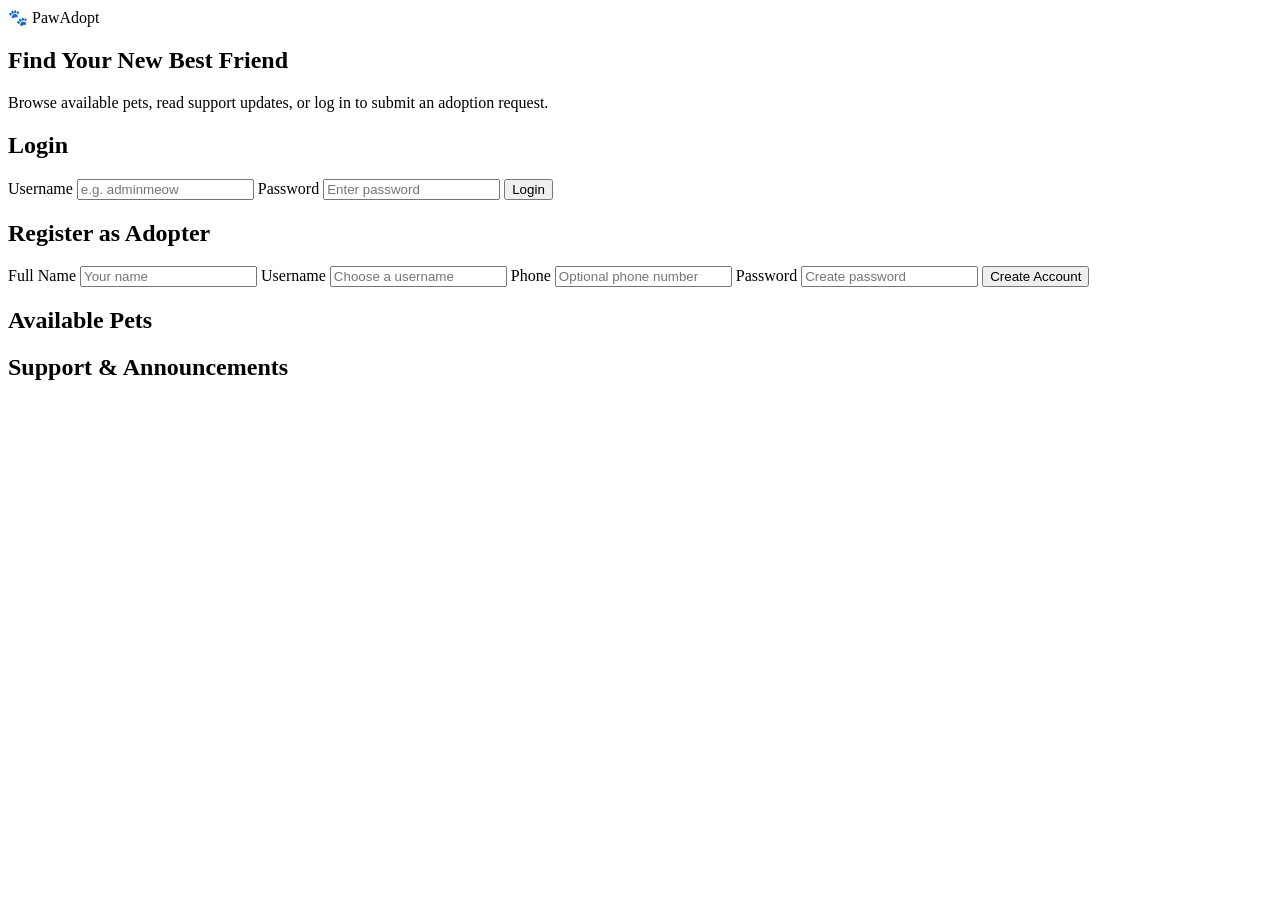
==== index.html @ 3661c46a "Add files via upload" ====
<!DOCTYPE html>
<html lang="en">
<head>
  <meta charset="UTF-8" />
  <meta name="viewport" content="width=device-width, initial-scale=1.0" />
  <title>PawAdopt — Pet Adoption Platform</title>
  <link rel="stylesheet" href="css/style.css" />
</head>
<body data-page="index">
  <header class="navbar">
    <div class="brand">🐾 PawAdopt</div>
    <nav class="nav-links" id="navLinks"></nav>
  </header>

  <main class="container">
    <div id="alertBox" class="alert hidden"></div>

    <section class="hero">
      <div>
        <h1>Find Your New Best Friend</h1>
        <p>Browse available pets, read support updates, or log in to submit an adoption request.</p>
      </div>
    </section>

    <!-- Login & Register Section -->
    <section class="auth-grid" id="authSection">
      <div class="card">
        <h2>Login</h2>
        <form id="loginForm">
          <label for="loginUsername">Username</label>
          <input type="text" id="loginUsername" required placeholder="e.g. adminmeow" />

          <label for="loginPassword">Password</label>
          <input type="password" id="loginPassword" required placeholder="Enter password" />

          <button type="submit" class="btn btn-primary">Login</button>
        </form>
      </div>

      <div class="card">
        <h2>Register as Adopter</h2>
        <form id="registerForm">
          <label for="regName">Full Name</label>
          <input type="text" id="regName" required placeholder="Your name" />

          <label for="regUsername">Username</label>
          <input type="text" id="regUsername" required placeholder="Choose a username" />

          <label for="regPhone">Phone</label>
          <input type="text" id="regPhone" placeholder="Optional phone number" />

          <label for="regPassword">Password</label>
          <input type="password" id="regPassword" required placeholder="Create password" />

          <button type="submit" class="btn btn-secondary">Create Account</button>
        </form>
      </div>
    </section>

    <!-- Available Pets Catalog -->
    <section class="section">
      <div class="section-header">
        <h2>Available Pets</h2>
      </div>
      <div id="petsContainer" class="cards-grid"></div>
    </section>

    <!-- Support Updates -->
    <section class="section">
      <div class="section-header">
        <h2>Support & Announcements</h2>
      </div>
      <div id="supportContainer" class="stack-list"></div>
    </section>
  </main>

  <script src="js/app.js"></script>
</body>
</html>
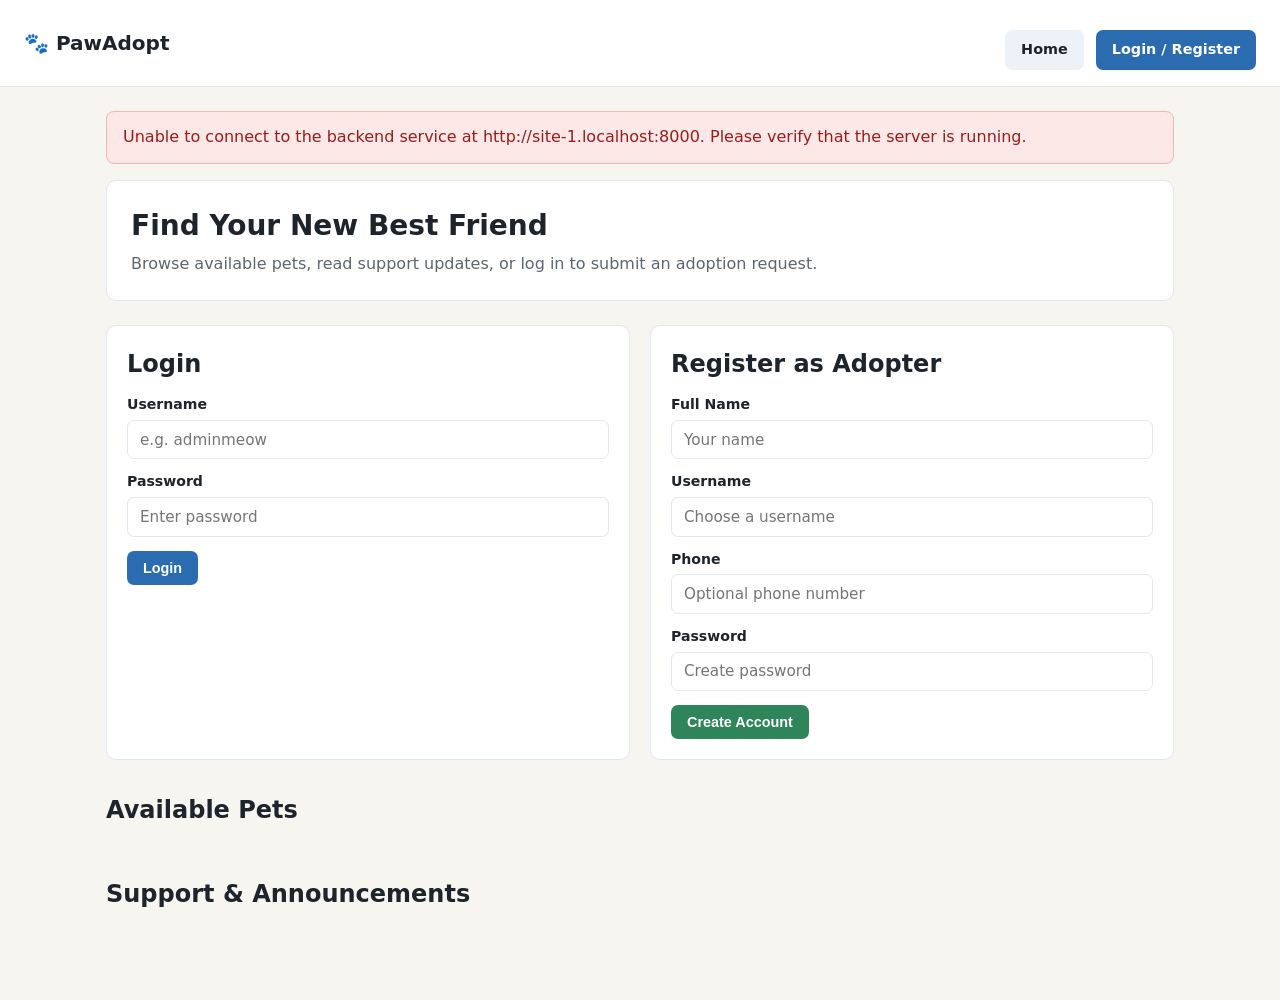
==== commit 295c256b: "Update index.html" ====
--- a/index.html
+++ b/index.html
@@ -4,7 +4,7 @@
   <meta charset="UTF-8" />
   <meta name="viewport" content="width=device-width, initial-scale=1.0" />
   <title>PawAdopt — Pet Adoption Platform</title>
-  <link rel="stylesheet" href="css/style.css" />
+  <link rel="stylesheet" href="style.css" />
 </head>
 <body data-page="index">
   <header class="navbar">
@@ -74,6 +74,6 @@
     </section>
   </main>
 
-  <script src="js/app.js"></script>
+  <script src="app.js"></script>
 </body>
-</html>+</html>
--- a/style.css
+++ b/style.css
@@ -0,0 +1,239 @@
+:root {
+  --bg: #f7f5f0;
+  --surface: #ffffff;
+  --text: #1e242b;
+  --muted: #5c6672;
+  --primary: #2b6cb0;
+  --primary-hover: #22548a;
+  --secondary: #2f855a;
+  --secondary-hover: #256a47;
+  --danger: #c53030;
+  --border: #e2e8f0;
+  --radius: 10px;
+}
+
+* {
+  box-sizing: border-box;
+  margin: 0;
+  padding: 0;
+}
+
+body {
+  font-family: system-ui, -apple-system, Segoe UI, Roboto, sans-serif;
+  background: var(--bg);
+  color: var(--text);
+  line-height: 1.5;
+}
+
+.navbar {
+  background: var(--surface);
+  border-bottom: 1px solid var(--border);
+  padding: 1rem 1.5rem;
+  display: flex;
+  justify-content: space-between;
+  align-items: center;
+  gap: 1rem;
+  flex-wrap: wrap;
+}
+
+.brand {
+  font-size: 1.25rem;
+  font-weight: 700;
+}
+
+.nav-links {
+  display: flex;
+  align-items: center;
+  gap: 0.75rem;
+  flex-wrap: wrap;
+}
+
+.nav-user {
+  font-size: 0.9rem;
+  color: var(--muted);
+}
+
+.container {
+  max-width: 1100px;
+  margin: 1.5rem auto;
+  padding: 0 1rem 3rem;
+}
+
+.hero {
+  background: var(--surface);
+  border: 1px solid var(--border);
+  border-radius: var(--radius);
+  padding: 1.5rem;
+  margin-bottom: 1.5rem;
+}
+
+.hero h1 {
+  font-size: 1.75rem;
+  margin-bottom: 0.35rem;
+}
+
+.hero p {
+  color: var(--muted);
+}
+
+.section {
+  margin-top: 2rem;
+}
+
+.section-header {
+  display: flex;
+  justify-content: space-between;
+  align-items: center;
+  margin-bottom: 1rem;
+}
+
+.auth-grid,
+.two-col {
+  display: grid;
+  grid-template-columns: repeat(auto-fit, minmax(290px, 1fr));
+  gap: 1.25rem;
+}
+
+.cards-grid {
+  display: grid;
+  grid-template-columns: repeat(auto-fill, minmax(250px, 1fr));
+  gap: 1.25rem;
+}
+
+.stack-list {
+  display: flex;
+  flex-direction: column;
+  gap: 0.9rem;
+}
+
+.card {
+  background: var(--surface);
+  border: 1px solid var(--border);
+  border-radius: var(--radius);
+  padding: 1.25rem;
+}
+
+.pet-card img {
+  width: 100%;
+  height: 170px;
+  object-fit: cover;
+  border-radius: 8px;
+  margin-bottom: 0.75rem;
+  background: #edf2f7;
+}
+
+.pet-meta {
+  color: var(--muted);
+  margin: 0.35rem 0 0.9rem;
+  font-weight: 600;
+}
+
+label {
+  display: block;
+  font-size: 0.88rem;
+  font-weight: 600;
+  margin-top: 0.75rem;
+  margin-bottom: 0.3rem;
+}
+
+input,
+textarea {
+  width: 100%;
+  padding: 0.6rem 0.75rem;
+  border: 1px solid var(--border);
+  border-radius: 7px;
+  font-size: 0.95rem;
+  font-family: inherit;
+}
+
+.btn {
+  display: inline-block;
+  margin-top: 0.9rem;
+  padding: 0.55rem 1rem;
+  border: none;
+  border-radius: 7px;
+  font-size: 0.9rem;
+  font-weight: 600;
+  cursor: pointer;
+  text-decoration: none;
+}
+
+.btn-primary {
+  background: var(--primary);
+  color: #fff;
+}
+
+.btn-primary:hover {
+  background: var(--primary-hover);
+}
+
+.btn-secondary {
+  background: var(--secondary);
+  color: #fff;
+}
+
+.btn-secondary:hover {
+  background: var(--secondary-hover);
+}
+
+.btn-danger {
+  background: var(--danger);
+  color: #fff;
+}
+
+.btn-ghost {
+  background: #edf2f7;
+  color: var(--text);
+}
+
+.btn-row {
+  display: flex;
+  gap: 0.5rem;
+  flex-wrap: wrap;
+}
+
+.list-item {
+  background: var(--surface);
+  border: 1px solid var(--border);
+  border-radius: var(--radius);
+  padding: 1rem 1.25rem;
+  display: flex;
+  justify-content: space-between;
+  align-items: center;
+  gap: 1rem;
+  flex-wrap: wrap;
+}
+
+.badge {
+  display: inline-block;
+  padding: 0.2rem 0.55rem;
+  border-radius: 999px;
+  font-size: 0.78rem;
+  font-weight: 700;
+  text-transform: uppercase;
+  background: #edf2f7;
+  color: var(--text);
+}
+
+.alert {
+  padding: 0.85rem 1rem;
+  border-radius: 8px;
+  margin-bottom: 1rem;
+  font-weight: 500;
+}
+
+.alert-success {
+  background: #def7ec;
+  color: #03543f;
+  border: 1px solid #84e1bc;
+}
+
+.alert-error {
+  background: #fde8e8;
+  color: #9b1c1c;
+  border: 1px solid #f8b4b4;
+}
+
+.hidden {
+  display: none !important;
+}
